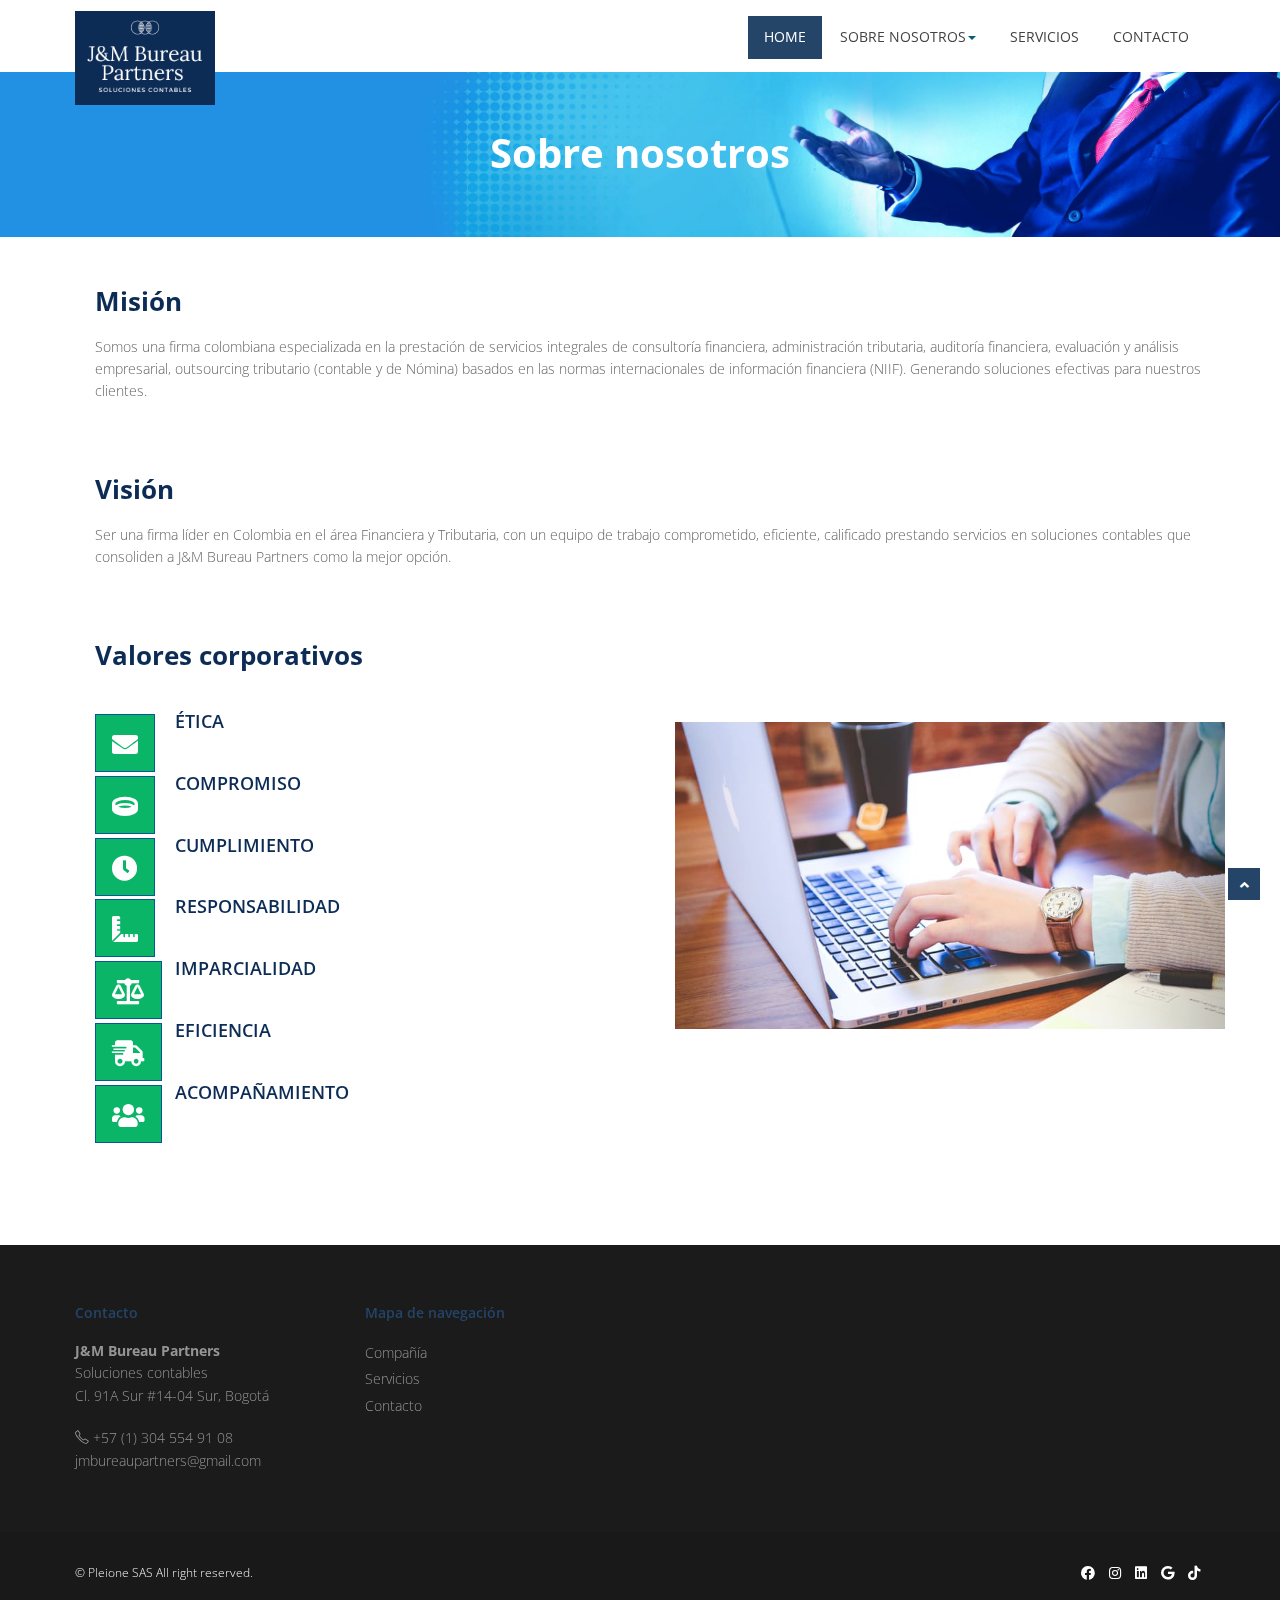
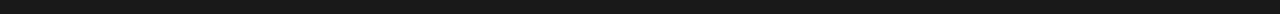
==== about.html @ 875a7479 "second commit" ====
<!DOCTYPE html>
<html lang="en">
<head>
<meta charset="utf-8">
<title>J&M Bureau Partners </title>
<meta name="viewport" content="width=device-width, initial-scale=1.0" />
<meta name="description" content="" />
<meta name="author" content="http://webthemez.com" />
<!-- css -->
<link href="css/bootstrap.min.css" rel="stylesheet" />
<link rel="stylesheet" href="simple-line-icons/css/simple-line-icons.css">
<link href="css/fancybox/jquery.fancybox.css" rel="stylesheet"> 
<link href="css/flexslider.css" rel="stylesheet" />
<link href="css/style.css" rel="stylesheet"/>
<link href="https://cdnjs.cloudflare.com/ajax/libs/font-awesome/5.15.3/css/all.min.css" rel="stylesheet"/> 
<!-- HTML5 shim, for IE6-8 support of HTML5 elements -->
<!--[if lt IE 9]>
      <script src="http://html5shim.googlecode.com/svn/trunk/html5.js"></script>
    <![endif]-->

</head>
<body>
<div id="wrapper">

	<!-- start header -->
		<header>
        <div class="navbar navbar-default navbar-static-top">
            <div class="container">
                <div class="navbar-header">
                    <button type="button" class="navbar-toggle" data-toggle="collapse" data-target=".navbar-collapse">
                        <span class="icon-bar"></span>
                        <span class="icon-bar"></span>
                        <span class="icon-bar"></span>
                    </button>
                    <a class="navbar-brand" href="index.html"><img src="img/logo.png" alt="logo"/></a>
                </div>
                <div class="navbar-collapse collapse ">
                    <ul class="nav navbar-nav">
                        <li class="active"><a href="index.html">Home</a></li> 
							 <li class="dropdown">
                        <a href="#" data-toggle="dropdown" class="dropdown-toggle">Sobre nosotros<b class="caret"></b></a>
                        <ul class="dropdown-menu">
                            <li><a href="about.html">Compañía</a></li>
                            
                        </ul>
                    </li>
						<li><a href="services.html">Servicios</a></li> 
                        <li><a href="contact.html">Contacto</a></li>
                    </ul>
                </div>
            </div>
        </div>
	</header><!-- end header -->
	<section id="inner-headline">
	<div class="container">
		<div class="row">
			<div class="col-lg-12">
				<h2 class="pageTitle">Sobre nosotros</h2>
			</div>
		</div>
	</div>
	</section>
	<section id="content">
	<div class="container">
					
					<div class="about">
				
						<section class="features">
        <div class="container">
		<div class="row">
			<div class="col-md-12">
				<div><h2>Misión</h2>Somos una firma colombiana especializada en la prestación de servicios integrales de consultoría financiera, administración tributaria, auditoría financiera, evaluación y análisis empresarial, outsourcing tributario (contable y de Nómina) basados en las normas internacionales de información financiera (NIIF). Generando soluciones efectivas para nuestros clientes.</div>
				<br>
			</div>
		</div>
		  	<div class="row">
			<div class="col-md-12">
				<div><h2>Visión</h2>Ser una firma líder en Colombia en el área Financiera y Tributaria, con un equipo de trabajo comprometido, eficiente, calificado prestando servicios en soluciones contables que consoliden a J&M Bureau Partners como la mejor opción.</div>
				<br/>
			</div>
		</div>
          <div class="row">    
          <div class="col-md-12">
				<div><h2>Valores corporativos</h2> </div>
				<br/>
			</div>     
            <div class="col-md-6">
              <div class="features-item">
                <div class="features">
                  <div class="icon">
                   <i class="fas fa-envelope"></i>
                  </div>
                  <div class="features-content">
                    <h3>Ética</h3>
                    </div>
                </div>
                <div class="features">
                  <div class="icon">
                   <i class="fas fa-ring"></i>
                  </div>
                  <div class="features-content">
                    <h3>Compromiso</h3>
                    </div>
                </div>
                
                <div class="features">
                  <div class="icon">
                   <i class="fas fa-clock"></i>
                  </div>
                  <div class="features-content">
                    <h3>Cumplimiento</h3>
                    </div>
                </div>
                <div class="features">
                  <div class="icon">
                   <i class="fas fa-ruler-combined"></i>
                  </div>
                  <div class="features-content">
                    <h3>Responsabilidad</h3>
                    </div>
                </div>
                <div class="features">
                  <div class="icon">
                   <i class="fas fa-balance-scale"></i>
                  </div>
                  <div class="features-content">
                    <h3>Imparcialidad</h3>
                    </div>
                </div>
                <div class="features">
                  <div class="icon">
                    <i class="fas fa-shipping-fast"></i>
                  </div>
                  <div class="features-content">
                    <h3>Eficiencia</h3>
                  </div>
                </div>
                <div class="features">
                  <div class="icon">
                   <i class="fas fa-users"></i>
                  </div>
                  <div class="features-content">
                    <h3>Acompañamiento</h3>
                    </div>
                </div>
              </div>
            </div>
            <div class="col-md-6">
              <img class="img-responsive" src="img/img1.png" alt="">
            </div>
          </div>
        </div>
      </section>

					</div>
									
				</div>
	</section>
	<footer>
	<div class="container">
		<div class="row">
			<div class="col-md-3">
				<div class="widget">
					<h5 class="widgetheading">Contacto</h5>
					<address>
					<strong>J&M Bureau Partners </strong><br>
					Soluciones contables<br>
					Cl. 91A Sur #14-04 Sur, Bogotá</address>
					<p>
						<i class="icon-phone"></i> +57 (1) 304 554 91 08<br>
						<i class="icon-envelope-alt"></i>jmbureaupartners@gmail.com
					</p>
				</div>
			</div>
			<div class="col-md-3">
				<div class="widget">
					<h5 class="widgetheading">Mapa de navegación</h5>
					<ul class="link-list">
						<li><a href="about.html">Compañía</a></li>
						<li><a href="services.html">Servicios</a></li>
						<li><a href="contact.html">Contacto</a></li>
					</ul>
				</div>
			</div>
			
		</div>
	</div>
	<div id="sub-footer">
		<div class="container">
			<div class="row">
				<div class="col-lg-6">
					<div class="copyright">
						<p>
														<span>&copy; Pleione SAS All right reserved. <a href="" target="_blank"></a> 
						</p>
					</div>
				</div>
				<div class="col-lg-6">
					<ul class="social-network">
						<li><a href="#" data-placement="top" title="Facebook"><i class="fab fa-facebook"></i></a></li>
						<li><a href="https://www.instagram.com/jmbureaupartners/" data-placement="top" title="Instagram"><i class="fab fa-instagram"></i></a></li>
						<li><a href="#" data-placement="top" title="Linkedin"><i class="fab fa-linkedin"></i></a></li>
						<li><a href="https://goo.gl/maps/CxibHjXo6wyPW2Ja9" data-placement="top" title="Google"><i class="fab fa-google"></i></a></li>
						<li><a href="https://www.tiktok.com/@jmbureaupartners" data-placement="top" title="Google"><i class="fab fa-tiktok"></i></a></li>
						
					</ul>
				</div>
			</div>
		</div>
	</div>
	</footer>
</div>
<a href="#" class="scrollup"><i class="fa fa-angle-up active"></i></a>
<!-- javascript
    ================================================== -->
<!-- Placed at the end of the document so the pages load faster -->
<script src="js/jquery.js"></script>
<script src="js/jquery.easing.1.3.js"></script>
<script src="js/bootstrap.min.js"></script>
<script src="js/jquery.fancybox.pack.js"></script>
<script src="js/jquery.fancybox-media.js"></script> 
<script src="js/portfolio/jquery.quicksand.js"></script>
<script src="js/portfolio/setting.js"></script>
<script src="js/jquery.flexslider.js"></script>
<script src="js/animate.js"></script>
<script src="js/custom.js"></script>
</body>
</html>
---- simple-line-icons/css/simple-line-icons.css ----
@font-face {
  font-family: 'simple-line-icons';
  src: url('../fonts/Simple-Line-Icons.eot?-i3a2kk');
  src: url('../fonts/Simple-Line-Icons.eot?#iefix-i3a2kk') format('embedded-opentype'), url('../fonts/Simple-Line-Icons.ttf?-i3a2kk') format('truetype'), url('../fonts/Simple-Line-Icons.woff2?-i3a2kk') format('woff2'), url('../fonts/Simple-Line-Icons.woff?-i3a2kk') format('woff'), url('../fonts/Simple-Line-Icons.svg?-i3a2kk#simple-line-icons') format('svg');
  font-weight: normal;
  font-style: normal;
}
/*
 Use the following CSS code if you want to have a class per icon.
 Instead of a list of all class selectors, you can use the generic [class*="icon-"] selector, but it's slower: 
*/
.icon-user,
.icon-people,
.icon-user-female,
.icon-user-follow,
.icon-user-following,
.icon-user-unfollow,
.icon-login,
.icon-logout,
.icon-emotsmile,
.icon-phone,
.icon-call-end,
.icon-call-in,
.icon-call-out,
.icon-map,
.icon-location-pin,
.icon-direction,
.icon-directions,
.icon-compass,
.icon-layers,
.icon-menu,
.icon-list,
.icon-options-vertical,
.icon-options,
.icon-arrow-down,
.icon-arrow-left,
.icon-arrow-right,
.icon-arrow-up,
.icon-arrow-up-circle,
.icon-arrow-left-circle,
.icon-arrow-right-circle,
.icon-arrow-down-circle,
.icon-check,
.icon-clock,
.icon-plus,
.icon-close,
.icon-trophy,
.icon-screen-smartphone,
.icon-screen-desktop,
.icon-plane,
.icon-notebook,
.icon-mustache,
.icon-mouse,
.icon-magnet,
.icon-energy,
.icon-disc,
.icon-cursor,
.icon-cursor-move,
.icon-crop,
.icon-chemistry,
.icon-speedometer,
.icon-shield,
.icon-screen-tablet,
.icon-magic-wand,
.icon-hourglass,
.icon-graduation,
.icon-ghost,
.icon-game-controller,
.icon-fire,
.icon-eyeglass,
.icon-envelope-open,
.icon-envelope-letter,
.icon-bell,
.icon-badge,
.icon-anchor,
.icon-wallet,
.icon-vector,
.icon-speech,
.icon-puzzle,
.icon-printer,
.icon-present,
.icon-playlist,
.icon-pin,
.icon-picture,
.icon-handbag,
.icon-globe-alt,
.icon-globe,
.icon-folder-alt,
.icon-folder,
.icon-film,
.icon-feed,
.icon-drop,
.icon-drawar,
.icon-docs,
.icon-doc,
.icon-diamond,
.icon-cup,
.icon-calculator,
.icon-bubbles,
.icon-briefcase,
.icon-book-open,
.icon-basket-loaded,
.icon-basket,
.icon-bag,
.icon-action-undo,
.icon-action-redo,
.icon-wrench,
.icon-umbrella,
.icon-trash,
.icon-tag,
.icon-support,
.icon-frame,
.icon-size-fullscreen,
.icon-size-actual,
.icon-shuffle,
.icon-share-alt,
.icon-share,
.icon-rocket,
.icon-question,
.icon-pie-chart,
.icon-pencil,
.icon-note,
.icon-loop,
.icon-home,
.icon-grid,
.icon-graph,
.icon-microphone,
.icon-music-tone-alt,
.icon-music-tone,
.icon-earphones-alt,
.icon-earphones,
.icon-equalizer,
.icon-like,
.icon-dislike,
.icon-control-start,
.icon-control-rewind,
.icon-control-play,
.icon-control-pause,
.icon-control-forward,
.icon-control-end,
.icon-volume-1,
.icon-volume-2,
.icon-volume-off,
.icon-calender,
.icon-bulb,
.icon-chart,
.icon-ban,
.icon-bubble,
.icon-camrecorder,
.icon-camera,
.icon-cloud-download,
.icon-cloud-upload,
.icon-envelope,
.icon-eye,
.icon-flag,
.icon-heart,
.icon-info,
.icon-key,
.icon-link,
.icon-lock,
.icon-lock-open,
.icon-magnifier,
.icon-magnifier-add,
.icon-magnifier-remove,
.icon-paper-clip,
.icon-paper-plane,
.icon-power,
.icon-refresh,
.icon-reload,
.icon-settings,
.icon-star,
.icon-symble-female,
.icon-symbol-male,
.icon-target,
.icon-credit-card,
.icon-paypal,
.icon-social-tumblr,
.icon-social-twitter,
.icon-social-facebook,
.icon-social-instagram,
.icon-social-linkedin,
.icon-social-pintarest,
.icon-social-github,
.icon-social-gplus,
.icon-social-reddit,
.icon-social-skype,
.icon-social-dribbble,
.icon-social-behance,
.icon-social-foursqare,
.icon-social-soundcloud,
.icon-social-spotify,
.icon-social-stumbleupon,
.icon-social-youtube,
.icon-social-dropbox {
  font-family: 'simple-line-icons';
  speak: none;
  font-style: normal;
  font-weight: normal;
  font-variant: normal;
  text-transform: none;
  line-height: 1;
  /* Better Font Rendering =========== */
  -webkit-font-smoothing: antialiased;
  -moz-osx-font-smoothing: grayscale;
}
.icon-user:before {
  content: "\e005";
}
.icon-people:before {
  content: "\e001";
}
.icon-user-female:before {
  content: "\e000";
}
.icon-user-follow:before {
  content: "\e002";
}
.icon-user-following:before {
  content: "\e003";
}
.icon-user-unfollow:before {
  content: "\e004";
}
.icon-login:before {
  content: "\e066";
}
.icon-logout:before {
  content: "\e065";
}
.icon-emotsmile:before {
  content: "\e021";
}
.icon-phone:before {
  content: "\e600";
}
.icon-call-end:before {
  content: "\e048";
}
.icon-call-in:before {
  content: "\e047";
}
.icon-call-out:before {
  content: "\e046";
}
.icon-map:before {
  content: "\e033";
}
.icon-location-pin:before {
  content: "\e096";
}
.icon-direction:before {
  content: "\e042";
}
.icon-directions:before {
  content: "\e041";
}
.icon-compass:before {
  content: "\e045";
}
.icon-layers:before {
  content: "\e034";
}
.icon-menu:before {
  content: "\e601";
}
.icon-list:before {
  content: "\e067";
}
.icon-options-vertical:before {
  content: "\e602";
}
.icon-options:before {
  content: "\e603";
}
.icon-arrow-down:before {
  content: "\e604";
}
.icon-arrow-left:before {
  content: "\e605";
}
.icon-arrow-right:before {
  content: "\e606";
}
.icon-arrow-up:before {
  content: "\e607";
}
.icon-arrow-up-circle:before {
  content: "\e078";
}
.icon-arrow-left-circle:before {
  content: "\e07a";
}
.icon-arrow-right-circle:before {
  content: "\e079";
}
.icon-arrow-down-circle:before {
  content: "\e07b";
}
.icon-check:before {
  content: "\e080";
}
.icon-clock:before {
  content: "\e081";
}
.icon-plus:before {
  content: "\e095";
}
.icon-close:before {
  content: "\e082";
}
.icon-trophy:before {
  content: "\e006";
}
.icon-screen-smartphone:before {
  content: "\e010";
}
.icon-screen-desktop:before {
  content: "\e011";
}
.icon-plane:before {
  content: "\e012";
}
.icon-notebook:before {
  content: "\e013";
}
.icon-mustache:before {
  content: "\e014";
}
.icon-mouse:before {
  content: "\e015";
}
.icon-magnet:before {
  content: "\e016";
}
.icon-energy:before {
  content: "\e020";
}
.icon-disc:before {
  content: "\e022";
}
.icon-cursor:before {
  content: "\e06e";
}
.icon-cursor-move:before {
  content: "\e023";
}
.icon-crop:before {
  content: "\e024";
}
.icon-chemistry:before {
  content: "\e026";
}
.icon-speedometer:before {
  content: "\e007";
}
.icon-shield:before {
  content: "\e00e";
}
.icon-screen-tablet:before {
  content: "\e00f";
}
.icon-magic-wand:before {
  content: "\e017";
}
.icon-hourglass:before {
  content: "\e018";
}
.icon-graduation:before {
  content: "\e019";
}
.icon-ghost:before {
  content: "\e01a";
}
.icon-game-controller:before {
  content: "\e01b";
}
.icon-fire:before {
  content: "\e01c";
}
.icon-eyeglass:before {
  content: "\e01d";
}
.icon-envelope-open:before {
  content: "\e01e";
}
.icon-envelope-letter:before {
  content: "\e01f";
}
.icon-bell:before {
  content: "\e027";
}
.icon-badge:before {
  content: "\e028";
}
.icon-anchor:before {
  content: "\e029";
}
.icon-wallet:before {
  content: "\e02a";
}
.icon-vector:before {
  content: "\e02b";
}
.icon-speech:before {
  content: "\e02c";
}
.icon-puzzle:before {
  content: "\e02d";
}
.icon-printer:before {
  content: "\e02e";
}
.icon-present:before {
  content: "\e02f";
}
.icon-playlist:before {
  content: "\e030";
}
.icon-pin:before {
  content: "\e031";
}
.icon-picture:before {
  content: "\e032";
}
.icon-handbag:before {
  content: "\e035";
}
.icon-globe-alt:before {
  content: "\e036";
}
.icon-globe:before {
  content: "\e037";
}
.icon-folder-alt:before {
  content: "\e039";
}
.icon-folder:before {
  content: "\e089";
}
.icon-film:before {
  content: "\e03a";
}
.icon-feed:before {
  content: "\e03b";
}
.icon-drop:before {
  content: "\e03e";
}
.icon-drawar:before {
  content: "\e03f";
}
.icon-docs:before {
  content: "\e040";
}
.icon-doc:before {
  content: "\e085";
}
.icon-diamond:before {
  content: "\e043";
}
.icon-cup:before {
  content: "\e044";
}
.icon-calculator:before {
  content: "\e049";
}
.icon-bubbles:before {
  content: "\e04a";
}
.icon-briefcase:before {
  content: "\e04b";
}
.icon-book-open:before {
  content: "\e04c";
}
.icon-basket-loaded:before {
  content: "\e04d";
}
.icon-basket:before {
  content: "\e04e";
}
.icon-bag:before {
  content: "\e04f";
}
.icon-action-undo:before {
  content: "\e050";
}
.icon-action-redo:before {
  content: "\e051";
}
.icon-wrench:before {
  content: "\e052";
}
.icon-umbrella:before {
  content: "\e053";
}
.icon-trash:before {
  content: "\e054";
}
.icon-tag:before {
  content: "\e055";
}
.icon-support:before {
  content: "\e056";
}
.icon-frame:before {
  content: "\e038";
}
.icon-size-fullscreen:before {
  content: "\e057";
}
.icon-size-actual:before {
  content: "\e058";
}
.icon-shuffle:before {
  content: "\e059";
}
.icon-share-alt:before {
  content: "\e05a";
}
.icon-share:before {
  content: "\e05b";
}
.icon-rocket:before {
  content: "\e05c";
}
.icon-question:before {
  content: "\e05d";
}
.icon-pie-chart:before {
  content: "\e05e";
}
.icon-pencil:before {
  content: "\e05f";
}
.icon-note:before {
  content: "\e060";
}
.icon-loop:before {
  content: "\e064";
}
.icon-home:before {
  content: "\e069";
}
.icon-grid:before {
  content: "\e06a";
}
.icon-graph:before {
  content: "\e06b";
}
.icon-microphone:before {
  content: "\e063";
}
.icon-music-tone-alt:before {
  content: "\e061";
}
.icon-music-tone:before {
  content: "\e062";
}
.icon-earphones-alt:before {
  content: "\e03c";
}
.icon-earphones:before {
  content: "\e03d";
}
.icon-equalizer:before {
  content: "\e06c";
}
.icon-like:before {
  content: "\e068";
}
.icon-dislike:before {
  content: "\e06d";
}
.icon-control-start:before {
  content: "\e06f";
}
.icon-control-rewind:before {
  content: "\e070";
}
.icon-control-play:before {
  content: "\e071";
}
.icon-control-pause:before {
  content: "\e072";
}
.icon-control-forward:before {
  content: "\e073";
}
.icon-control-end:before {
  content: "\e074";
}
.icon-volume-1:before {
  content: "\e09f";
}
.icon-volume-2:before {
  content: "\e0a0";
}
.icon-volume-off:before {
  content: "\e0a1";
}
.icon-calender:before {
  content: "\e075";
}
.icon-bulb:before {
  content: "\e076";
}
.icon-chart:before {
  content: "\e077";
}
.icon-ban:before {
  content: "\e07c";
}
.icon-bubble:before {
  content: "\e07d";
}
.icon-camrecorder:before {
  content: "\e07e";
}
.icon-camera:before {
  content: "\e07f";
}
.icon-cloud-download:before {
  content: "\e083";
}
.icon-cloud-upload:before {
  content: "\e084";
}
.icon-envelope:before {
  content: "\e086";
}
.icon-eye:before {
  content: "\e087";
}
.icon-flag:before {
  content: "\e088";
}
.icon-heart:before {
  content: "\e08a";
}
.icon-info:before {
  content: "\e08b";
}
.icon-key:before {
  content: "\e08c";
}
.icon-link:before {
  content: "\e08d";
}
.icon-lock:before {
  content: "\e08e";
}
.icon-lock-open:before {
  content: "\e08f";
}
.icon-magnifier:before {
  content: "\e090";
}
.icon-magnifier-add:before {
  content: "\e091";
}
.icon-magnifier-remove:before {
  content: "\e092";
}
.icon-paper-clip:before {
  content: "\e093";
}
.icon-paper-plane:before {
  content: "\e094";
}
.icon-power:before {
  content: "\e097";
}
.icon-refresh:before {
  content: "\e098";
}
.icon-reload:before {
  content: "\e099";
}
.icon-settings:before {
  content: "\e09a";
}
.icon-star:before {
  content: "\e09b";
}
.icon-symble-female:before {
  content: "\e09c";
}
.icon-symbol-male:before {
  content: "\e09d";
}
.icon-target:before {
  content: "\e09e";
}
.icon-credit-card:before {
  content: "\e025";
}
.icon-paypal:before {
  content: "\e608";
}
.icon-social-tumblr:before {
  content: "\e00a";
}
.icon-social-twitter:before {
  content: "\e009";
}
.icon-social-facebook:before {
  content: "\e00b";
}
.icon-social-instagram:before {
  content: "\e609";
}
.icon-social-linkedin:before {
  content: "\e60a";
}
.icon-social-pintarest:before {
  content: "\e60b";
}
.icon-social-github:before {
  content: "\e60c";
}
.icon-social-gplus:before {
  content: "\e60d";
}
.icon-social-reddit:before {
  content: "\e60e";
}
.icon-social-skype:before {
  content: "\e60f";
}
.icon-social-dribbble:before {
  content: "\e00d";
}
.icon-social-behance:before {
  content: "\e610";
}
.icon-social-foursqare:before {
  content: "\e611";
}
.icon-social-soundcloud:before {
  content: "\e612";
}
.icon-social-spotify:before {
  content: "\e613";
}
.icon-social-stumbleupon:before {
  content: "\e614";
}
.icon-social-youtube:before {
  content: "\e008";
}
.icon-social-dropbox:before {
  content: "\e00c";
}
---- css/style.css ----
/*
Author URI: http://webthemez.com/
Note: 
Licence under Creative Commons Attribution 3.0 
Do not remove the back-link in this web template 
-------------------------------------------------------*/

@import url('http://fonts.googleapis.com/css?family=Noto+Serif:400,400italic,700|Open+Sans:400,600,700'); 
@import url('font-awesome.css');  
@import url('animate.css');

body {
	font-family:'Open Sans', Arial, sans-serif;
	font-size:14px;
	font-weight:300;
	line-height:1.6em;
	color:#656565;
	/* background: #EFEFEF; */
}

a:active {
	outline:0;
}

.clear {
	clear:both;
}

h1,h2, h3, h4, h5, h6 {
	font-family:'Open Sans', Arial, sans-serif;
	font-weight: 600;
	line-height:1.1em;
	color: #0c2c56;
	margin-bottom: 20px;
}
 h2{
    font-size: 26px;
    font-weight: 700;
}
.container {
	padding:0 20px 0 20px;
	position:relative;
}
.help-block ul li {
    color: red;
}
#wrapper{
	width:100%;
	margin:0;	
	padding:0;
}
.navbar-toggle {
    position: relative;
    float: right;
    padding: 9px 10px;
    margin-top: 8px;
    margin-right: 15px;
    margin-bottom: 8px;
    background-color: transparent;
    background-image: none;
    border: 0;
    border-radius: 4px;
}
.row,.row-fluid {
	margin-bottom:30px;
}

.row .row,.row-fluid .row-fluid{
	margin-bottom:30px;
}

.row.nomargin,.row-fluid.nomargin {
	margin-bottom:0;
}

img.img-polaroid {
	margin:0 0 20px 0;
}
.img-box {
	max-width:100%;
}
.flex-control-nav li{
display:none;
}
/*  Header
==================================== */
 
header .navbar {
    margin-bottom: 0;
}

.navbar-default {
    border: none;
}

.navbar-brand {
    color: #222;
	text-transform: uppercase;
    font-size: 24px;
    font-weight: 700;
    line-height: 1em;
	letter-spacing: -1px; 
    padding: 0 0 0 15px;
}
.navbar-default .navbar-brand{
color: #778aa4;
}
.navbar-default .navbar-brand img{
width:140px;
}
header .navbar-collapse  ul.navbar-nav {
    float: right;
    margin-right: 0;
}
header .navbar {min-height: 70px;padding: 18px 0;background: #ffffff;}
.home-page header .navbar-default{
    background: #ffffff;
    /* position: absolute; */
    width: 100%;
    box-shadow: 1px 1px 1px rgba(0, 0, 0, 0.24);
}

header .nav li a:hover,
header .nav li a:focus,
header .nav li.active a,
header .nav li.active a:hover,
header .nav li a.dropdown-toggle:hover,
header .nav li a.dropdown-toggle:focus,
header .nav li.active ul.dropdown-menu li a:hover,
header .nav li.active ul.dropdown-menu li.active a{
    -webkit-transition: all .3s ease;
    -moz-transition: all .3s ease;
    -ms-transition: all .3s ease;
    -o-transition: all .3s ease;
    transition: all .3s ease;
}


header .navbar-default .navbar-nav > .open > a,
header .navbar-default .navbar-nav > .open > a:hover,
header .navbar-default .navbar-nav > .open > a:focus {
    -webkit-transition: all .3s ease;
    -moz-transition: all .3s ease;
    -ms-transition: all .3s ease;
    -o-transition: all .3s ease;
    transition: all .3s ease;
}


header .navbar {
    min-height: 70px;
    padding: 11px 0;
}

header .navbar-nav > li  {
    padding-top: 5px;
}

header  .navbar-nav > li > a {
    padding-bottom: 6px;
    padding-top: 5px;
    margin-left: 2px;
    line-height: 30px;
	font-weight: 700;
    -webkit-transition: all .3s ease;
    -moz-transition: all .3s ease;
    -ms-transition: all .3s ease;
    -o-transition: all .3s ease;
    transition: all .3s ease;
}


.dropdown-menu li a:hover {
    color: #fff !important;
}

header .nav .caret {
    border-bottom-color: #f5f5f5;
    border-top-color: #f5f5f5;
}
.navbar-default .navbar-nav > .active > a,
.navbar-default .navbar-nav > .active > a:hover,
.navbar-default .navbar-nav > .active > a:focus {
  background-color: #fff;
}
.navbar-default .navbar-nav > .open > a,
.navbar-default .navbar-nav > .open > a:hover,
.navbar-default .navbar-nav > .open > a:focus {
  background-color:  #fff;
}	
	

.dropdown-menu  {
    box-shadow: none;
    border-radius: 0;
	border: none;
}

.dropdown-menu li:last-child  {
	padding-bottom: 0 !important;
	margin-bottom: 0;
}

header .nav li .dropdown-menu  {
   padding: 0;
}

header .nav li .dropdown-menu li a {
   line-height: 28px;
   padding: 3px 12px;
}

/*Client Slider*/
.clients{
	padding:35px 0;
}
.clients-control{
	    position: absolute;
    right: 20px;
    top: 5px;
}
.clients-slider .owl-item{margin:0 10px; display:inline-block;}
.clients-slider .item img{
	
display: block;
	
/* background-color:#fafafa; */
}
.clients-slider .item img.colored {
	top: 0;
	display: none;
	/* background-color:#f5f5f5; */
}
.clients-slider .item {
    margin: 1px;
}
.clients-slider .item:hover img.colored{display:block;}
.clients-slider .item:hover img{display:none;}
.clients-control .btn,
.clients-control .btn{
	margin-bottom:0px;
	margin-top: 17px;
	padding: 0px 6px;
	font-size: 11px;
}


/* --- menu --- */

header .navigation {
	float:right;
}

header ul.nav li {
	border:none;
	margin:0;
}

header ul.nav li a {	
	font-size:12px;
	border:none;
	font-weight:700;
	text-transform:uppercase;
}

header ul.nav li ul li a {	
	font-size:12px;
	border:none;
	font-weight:300;
	text-transform:uppercase;
}


.navbar .nav > li > a {
  color: #424242;
  text-shadow: none;
  border: 1px solid rgba(255, 255, 255, 0) !important;
  font-size: 14px;
  font-weight: normal;
}

.navbar .nav a:hover {
	background:none;
	color: #244468 !important;
}

.navbar .nav > .active > a,.navbar .nav > .active > a:hover {
	background:none;
	color: #ffffff !important;
	border: 1px solid #244468 !important;
	background: #244468;
}

.navbar .nav > .active > a:active,.navbar .nav > .active > a:focus {
	background:none;
	outline:0;
	font-weight:700;
}

.navbar .nav li .dropdown-menu {
	z-index:2000;
}

header ul.nav li ul {
	margin-top:1px;
}
header ul.nav li ul li ul {
	margin:1px 0 0 1px;
}
.dropdown-menu .dropdown i {
	position:absolute;
	right:0;
	margin-top:3px;
	padding-left:20px;
}

.navbar .nav > li > .dropdown-menu:before {
  display: inline-block;
  border-right: none;
  border-bottom: none;
  border-left: none;
  border-bottom-color: none;
  content:none;
}
.navbar-default .navbar-nav>.active>a, .navbar-default .navbar-nav>.active>a:hover, .navbar-default .navbar-nav>.active>a:focus {color: #FFFFFF;/* border: 1px solid #FFFFFF !important; */}


ul.nav li.dropdown a {
	z-index:1000;
	display:block;
}

 select.selectmenu {
	display:none;
}
.pageTitle{
color: #fff;
margin: 30px 0 3px;
display: inline-block;
}
 
#banner{
	width: 100%;
	background:#000;
	position:relative;
	margin:0;
	padding:0;
	float: left;
	width: 100%;
}

/*  Sliders
==================================== */
/* --- flexslider --- */
#main-slider:before {/* content: ''; *//* width: 100%; *//* height: 100%; *//* background: rgba(0, 148, 255, 0.74); *//* z-index: 1; *//* position: absolute; */}
.flex-direction-nav a{
display:none;
}
.flexslider {
	padding:0;
	position: relative;
	zoom:1;
	background: #055999;
}
.flex-direction-nav .flex-prev{
left:0px; 
}
.flex-direction-nav .flex-next{ 
right:0px;
}
.flex-caption {zoom: 1;bottom: 0;background-color: transparent;color: #fff;margin: 0;padding: 25px 25px 25px 30px;position: absolute;left: 0;text-align: left;margin: 10px auto;right: 0px;display: inline-block;margin-left: 12%;}
.flex-caption h3 {color: #ffffff;margin-bottom: 45px;text-transform: uppercase;font-size: 55px;font-weight: bold;}
.flex-caption p {margin: 12px 0 56px;font-size: 20px;color: #4a4a4a;display: none;}
.skill-home{margin-bottom:50px;float: center;width: 100%;}
.c1{
/* border: #ed5441 1px solid; */
/* background:#ed5441; */
}
.c2{
/* border: #24DB5A 1px solid; */
/* background: #24DB5A; */
}
.c3{
/* border: #EC1890 1px solid; */
/* background: #EC1890; */
}
.c4{
/* border: #609cec 1px solid; */
/* background:#609cec; */
}
.skill-home .icons {color: #244468;font-size: 44px;-ms-border-radius: 50%;-moz-border-radius: 50%;text-align: center;float: left;width: 100%;padding: 15px;}
.skill-home h2 {
padding-top: 20px;
font-size: 36px;
font-weight: 700;
} 
.skill-home h3 {font-size: 22px;font-weight: 700;color: #fff;/* background: #04844a; */width: 100%;padding-bottom: 15px;border-bottom: 1px dashed rgba(255, 255, 255, 0.59);}
.skill-home a {color: #ffffff;text-decoration: none;font-size: 13px;padding: 5px 12px;margin-top: 10px;display: inline-block;border: 1px solid rgba(255, 255, 255, 0.35);}
.skill-home .box:hover{
	/* background: #ffc02a; */
	/* cursor:pointer; */
	/* color: #fff; */
}
.skill-home .box:hover .icons,
.skill-home .box:hover h3, .skill-home .box:hover a {
	/* color:#fff; */
}
.testimonial-solid {
padding: 50px 0 60px 0;
margin: 0 0 0 0;
background: #FFFFFF;
text-align: center;
}
.testi-icon-area {
text-align: center;
position: absolute;
top: -84px;
margin: 0 auto; 
width: 100%;
}
.testi-icon-area .quote {
padding: 15px 0 0 0;
margin: 0 0 0 0;
background: #ffffff;
text-align: center;
color: #1891EC;
display: inline-table;
width: 70px;
height: 70px;
-ms-border-radius: 50%;
-moz-border-radius: 50%;
-webkit-border-radius: 50%;
border-radius: 50%;
font-size: 42px; 
border: 1px solid #1891EC;
display: none;
}

.testi-icon-area .carousel-inner { 
margin: 20px 0;
}
.carousel-indicators {
bottom: -30px;
}
.text-center img {
margin: auto;
}
.aboutUs{padding: 80px 0 0;background: #e6e6e6;color: #3e3e3e;}
img.img-center {
margin: 0 auto;
display: block;
max-width: 100%;
}
.aboutUs h2 {
    color: #244468;
}
/* Testimonial
----------------------------------*/
.testimonial-area {
padding: 0 0 0 0;
margin:0;
background: url(../img/low-poly01.jpg) fixed center center;
background-size: cover;
-webkit-background-size: cover;
-moz-background-size: cover;
-ms-background-size: cover;
}
.testimonial-solid p {
color: #000000;
font-size: 16px;
line-height: 30px;
font-style: italic;
} 
section.jumbobox {
	background:#fff;
	padding: 28px 0 0 0;
	float: left;
	width: 100%;
	text-align: center;
}
.team-member{
	text-align:center;
}
.team-member h4{
	padding:10px 0 0;
	text-align:center;
	margin:0;
}
/* Clients
------------------------------------ */
#clients {
  padding: 67px 0; }
  #clients .client .img {
    height: 76px;
    width: 138px;
    cursor: pointer;
    -webkit-transition: box-shadow .1s linear;
    -moz-transition: box-shadow .1s linear;
    transition: box-shadow .1s linear; }
    #clients .client .img:hover {
      cursor: pointer;
      /*box-shadow: 0px 0px 2px 0px rgb(155, 155, 155);*/
      border-radius: 8px; }
  #clients .client .client1 {
    background: url("../img/client1.png") 0 -75px; }
    #clients .client .client1:hover {
      background-position: 1px 0px; }
  #clients .client .client2 {
    background: url("../img/client2.png") 0 -75px; }
    #clients .client .client2:hover {
      background-position: -1px 0px; }
  #clients .client .client3 {
    background: url("../img/client3.png") 0 -76px; }
    #clients .client .client3:hover {
      background-position: 0px 0px; }


/* Content
==================================== */

#content {
	position:relative;
	/* background:#fff; */
	padding: 30px 0 0px 0;
}

#content img {
	max-width:100%;
	height:auto;
}
 
.cta-text {
	text-align: center;
	margin-top:10px;
}


.big-cta .cta {
	margin-top:10px;
}
 
.box {
	width: 100%;
	/* border: 1px solid #D4D4D4; */
	display: inline-block;
	background: #ffffff;
	padding-bottom: 20px;
	float: left;
	text-align: center;
}
.box-gray  {
	background: #f8f8f8;
	padding: 20px 20px 30px;
}
.box-gray  h4,.box-gray  i {
	margin-bottom: 20px;
}
.box-bottom {
	padding: 20px 0;
	text-align: center;
}
.box-bottom a {
	color: #fff;
	font-weight: 700;
}
.box-bottom a:hover {
	color: #eee;
	text-decoration: none;
}


/* Bottom
==================================== */

#bottom {
	background:#fcfcfc;
	padding:50px 0 0;

}
/* twitter */
#twitter-wrapper {
    text-align: center;
    width: 70%;
    margin: 0 auto;
}
#twitter em {
    font-style: normal;
    font-size: 13px;
}

#twitter em.twitterTime a {
	font-weight:600;
}

#twitter ul {
    padding: 0;
	list-style:none;
}
#twitter ul li {
    font-size: 20px;
    line-height: 1.6em;
    font-weight: 300;
    margin-bottom: 20px;
    position: relative;
    word-break: break-word;
}

.features .features-item {
  padding: 0 0 70px 0;
}
.features .features-item .features {
  margin-bottom: 34px;
}
.features .features-item .features .icon {
  float: left;
}
.features .features-item .features .icon i {
  z-index: 99;
  font-size: 26px;
  margin: 2px 8px 0 0;
  color: #ffffff;
  background: #0ab568;
  padding: 16px;
  height: 58px;
  display: inline-block;
  border: 1px solid #055999;
}
.features .features-item .features-content {
  margin-left: 80px;
  padding-right: 68px;
}
.features .features-item .features-content h3 {
  padding-bottom: 8px;
  text-transform: uppercase;
  margin: 0;
  font-size: 18px;
}
.features .features-item .features:hover .icon-radius:after {
  -webkit-transform: scale(1);
  -moz-transform: scale(1);
  -ms-transform: scale(1);
  -o-transform: scale(1);
  transform: scale(1);
}
.features img{

margin: 10px 0 0 0;
}
/* page headline
==================================== */

#inner-headline{background: #2291e3 url(../img/slides/1.jpg) top right;position: relative;margin: 0;padding: 24px 0;background-size: 70%;background-repeat: no-repeat;}
#inner-headline:before{content:'';position: absolute;/* background: rgba(0, 0, 0, 0.42); */z-index: 1;top: 0;left: 0;right: 0;bottom: 0;}

#inner-headline h2.pageTitle{
	color: #ffffff;
	padding: 5px 0;
	text-align:center;
	display:block;
	font-size: 40px;
	font-weight: 700;
	position: relative;
	z-index: 3;
}

/* --- breadcrumbs --- */
#inner-headline ul.breadcrumb {
	margin:40px 0;
	float:left;
}

#inner-headline ul.breadcrumb li {
	margin-bottom:0;
	padding-bottom:0;
}
#inner-headline ul.breadcrumb li {
	font-size:13px;
	color:#fff;
}

#inner-headline ul.breadcrumb li i{
	color:#dedede;
}

#inner-headline ul.breadcrumb li a {
	color:#fff;
}

ul.breadcrumb li a:hover {
	text-decoration:none;
}
.fancybox-title-inside-wrap {
    padding: 3px 30px 6px;
    background: #2F2F2F;
    text-align: center; 
}
.fancybox-title-inside-wrap h4{
    font-size: 18px;	
}
.fancybox-nav span { 
    background-color: transparent;
}
/* Forms
============================= */

/* --- contact form  ---- */
form#contactform input[type="text"] {
  width: 100%;
  border: 1px solid #f5f5f5;
  min-height: 40px;
  padding-left:20px;
  font-size:13px;
  padding-right:20px;
  -webkit-box-sizing: border-box;
     -moz-box-sizing: border-box;
          box-sizing: border-box;

}

form#contactform textarea {
border: 1px solid #f5f5f5;
  width: 100%;
  padding-left:20px;
  padding-top:10px;
  font-size:13px;
  padding-right:20px;
  -webkit-box-sizing: border-box;
     -moz-box-sizing: border-box;
          box-sizing: border-box;

}

form#contactform .validation {
	font-size:11px;
}

#sendmessage {
	border:1px solid #e6e6e6;
	background:#f6f6f6;
	display:none;
	text-align:center;
	padding:15px 12px 15px 65px;
	margin:10px 0;
	font-weight:600;
	margin-bottom:30px;

}

#sendmessage.show,.show  {
	display:block;
}
 
form#commentform input[type="text"] {
  width: 100%;
  min-height: 40px;
  padding-left:20px;
  font-size:13px;
  padding-right:20px;
  -webkit-box-sizing: border-box;
     -moz-box-sizing: border-box;
          box-sizing: border-box;
	-webkit-border-radius: 2px 2px 2px 2px;
		-moz-border-radius: 2px 2px 2px 2px;
			border-radius: 2px 2px 2px 2px;

}

form#commentform textarea {
  width: 100%;
  padding-left:20px;
  padding-top:10px;
  font-size:13px;
  padding-right:20px;
  -webkit-box-sizing: border-box;
     -moz-box-sizing: border-box;
          box-sizing: border-box;
	-webkit-border-radius: 2px 2px 2px 2px;
		-moz-border-radius: 2px 2px 2px 2px;
			border-radius: 2px 2px 2px 2px;
}


/* --- search form --- */
.search{
	float:right;
	margin:35px 0 0;
	padding-bottom:0;
}

#inner-headline form.input-append {
	margin:0;
	padding:0;
}



/*  Portfolio
================================ */

.work-nav #filters {
	margin: 0;
	padding: 0;
	list-style: none;
}

.work-nav #filters li {
	margin: 0 10px 30px 0;
	padding: 0;
	float:left;
}

.work-nav #filters li a {
	color: #7F8289;
	font-size: 16px;
	display: block;	
}

.work-nav #filters li a:hover {

}

.work-nav #filters li a.selected {
	color: #DE5E60;
}

#thumbs {
	margin: 0;
	padding: 0;	
}

#thumbs li {
	list-style-type: none;
}
 

.item-thumbs a + img {
	width: 100%;	
}

.item-thumbs .hover-wrap {
	position: absolute;
	display: block;
	width: 100%;
	height: 100%;
	
	opacity: 0;
	filter: alpha(opacity=0);
	
	-webkit-transition: all 450ms ease-out 0s;	
	   -moz-transition: all 450ms ease-out 0s;
		 -o-transition: all 450ms ease-out 0s;
		    transition: all 450ms ease-out 0s;
		  
	-webkit-transform: rotateY(180deg) scale(0.5,0.5);
	   -moz-transform: rotateY(180deg) scale(0.5,0.5);
		-ms-transform: rotateY(180deg) scale(0.5,0.5);
		 -o-transform: rotateY(180deg) scale(0.5,0.5);
			transform: rotateY(180deg) scale(0.5,0.5);	
}

.item-thumbs:hover .hover-wrap,
.item-thumbs.active .hover-wrap {
	opacity: 1;
	filter: alpha(opacity=100);
	
	-webkit-transform: rotateY(0deg) scale(1,1);
	   -moz-transform: rotateY(0deg) scale(1,1);
		-ms-transform: rotateY(0deg) scale(1,1);
		 -o-transform: rotateY(0deg) scale(1,1);
		    transform: rotateY(0deg) scale(1,1);
}

.item-thumbs .hover-wrap .overlay-img {
	position: absolute;
	width: 100%;
	height: 100%;
	opacity: 0.80;
	filter: alpha(opacity=80);
	background: rgba(9, 181, 103, 0.69);
}

.item-thumbs .hover-wrap .overlay-img-thumb {
	position: absolute;
	border-radius: 60px;
	top: 50%;
	left: 50%;
	margin: -16px 0 0 -16px;
	color: #fff;
	font-size: 32px;
	line-height: 1em;
	opacity: 1;
	filter: alpha(opacity=100);
}
 
ul.portfolio-categ{
	margin:10px 0 30px 0;
	padding:0;
	float:left;
	list-style:none;
}

ul.portfolio-categ li{margin: 0;float: left;list-style: none;font-size: 13px;font-weight: 600;border: 1px solid #244468;margin-right: 15px;}

ul.portfolio-categ li a{
	display:block;
	padding: 8px 20px;
	color: #244468;
}
ul.portfolio-categ li.active{
border: 1px solid #244468;
background-color: #244468;
color: #0F0F29 !important;
}
ul.portfolio-categ li.active a:hover, ul.portfolio-categ li a:hover,ul.portfolio-categ li a:focus,ul.portfolio-categ li a:active {
	text-decoration:none;
	outline:0; 
}
ul.portfolio-categ li.active a{
color: #fff;}
  #accordion-alt3 .panel-heading h4 {
font-size: 13px;
line-height: 28px;
}
.panel .panel-heading h4 {
font-weight: 400;
}
.panel-title {
margin-top: 0;
margin-bottom: 0;
font-size: 15px;
color: inherit;
}
.panel-group .panel {
margin-bottom: 0;
border-radius: 2px;
}
.panel {
margin-bottom: 18px;
background-color: #F4F4F4;
border: 1px solid transparent;
border-radius: 2px;
-webkit-box-shadow: 0 1px 1px rgba(0,0,0,0.05);
box-shadow: 0 1px 1px rgba(0,0,0,0.05);
}
#accordion-alt3 .panel-heading h4 a i {font-size: 13px;line-height: 18px;width: 18px;height: 18px;margin-right: 5px;color: #055999;text-align: center;border-radius: 50%;margin-left: 6px;}  
.progress.pb-sm {
height: 6px!important;
}
.progress {
box-shadow: inset 0 0 2px rgba(0,0,0,.1);
}
.progress {
overflow: hidden;
height: 18px;
margin-bottom: 18px;
background-color: #f5f5f5;
border-radius: 2px;
-webkit-box-shadow: inset 0 1px 2px rgba(0,0,0,0.1);
box-shadow: inset 0 1px 2px rgba(0,0,0,0.1);
}
.progress .progress-bar.progress-bar-red {
background: #ed5441;
} 
.progress .progress-bar.progress-bar-green {
background: #51d466;
}
.progress .progress-bar.progress-bar-lblue {
background: #32c8de;
}
/* --- portfolio detail --- */
.top-wrapper {
	margin-bottom:20px;
}
.info-blocks {
margin-bottom: 15px;
}
.info-blocks i.icon-info-blocks {float: left;color: #244468;font-size: 30px;min-width: 50px;margin-top: 6px;text-align: center;background: #FFFFFF;height: 64px;padding: 18px;border: 1px solid #244468;}
.info-blocks .info-blocks-in {
padding: 0 10px;
overflow: hidden;
}
.info-blocks .info-blocks-in h3 {
color: #555;
font-size: 20px;
line-height: 28px;
margin:0px;
}
.info-blocks .info-blocks-in p {
font-size: 14px;
}
  
blockquote {
	font-size:16px;
	font-weight:400;
	font-family:'Noto Serif', serif;
	font-style:italic;
	padding-left:0;
	color:#a2a2a2;
	line-height:1.6em;
	border:none;
}

blockquote cite 							{ display:block; font-size:12px; color:#666; margin-top:10px; }
blockquote cite:before 					{ content:"\2014 \0020"; }
blockquote cite a,
blockquote cite a:visited,
blockquote cite a:visited 				{ color:#555; }

/* --- pullquotes --- */

.pullquote-left {
	display:block;
	color:#a2a2a2;
	font-family:'Noto Serif', serif;
	font-size:14px;
	line-height:1.6em;
	padding-left:20px;
}

.pullquote-right {
	display:block;
	color:#a2a2a2;
	font-family:'Noto Serif', serif;
	font-size:14px;
	line-height:1.6em;
	padding-right:20px;
}

/* --- button --- */
.btn{text-align: center;background: #244468;color: #fff;border-radius: 0;border: none;padding: 8px 15px;}
.btn-theme {
	color: #fff;
	background: transparent;
	border: 1px solid #FFFFFF;
	padding: 12px 30px;
	font-weight: bold;
	border-radius: 10px;
}
.btn-theme:hover {
	color: #eee;
}

/* --- list style --- */

ul.general {
	list-style:none;
	margin-left:0;
}

ul.link-list{
	margin:0;
	padding:0;
	list-style:none;
}

ul.link-list li{
	margin:0;
	padding:2px 0 2px 0;
	list-style:none;
}
footer{
background: #1B1B1B;
}
footer ul.link-list li a{
	color: #949494;
}
footer ul.link-list li a:hover {
	color:#eee;
}
/* --- Heading style --- */

h4.heading {
	font-weight:700;
}

.heading { margin-bottom: 30px; }

.heading {
	position: relative;
	
}


.widgetheading {
	width:100%;

	padding:0;
}

#bottom .widgetheading {
	position: relative;
	border-bottom: #e6e6e6 1px solid;
	padding-bottom: 9px;
}

aside .widgetheading {
	position: relative;
	border-bottom: #e9e9e9 1px solid;
	padding-bottom: 9px;
}

footer .widgetheading {
	position: relative;
}

footer .widget .social-network {
	position:relative;
}


#bottom .widget .widgetheading span, aside .widget .widgetheading span, footer .widget .widgetheading span {	
	position: absolute;
	width: 60px;
	height: 1px;
	bottom: -1px;
	right:0;

}
.box-area{float: left;text-align: center;padding: 14px 20px;width: 100%;background: #244468;color: #fff;font-size: 13px;}
/* --- Map --- */
.map{
	position:relative;
	margin-top:-50px;
	margin-bottom:40px;
}

.map iframe{
	width:100%;
	height:450px;
	border:none;
}

.map-grid iframe{
	width:100%;
	height:350px;
	border:none;
	margin:0 0 -5px 0;
	padding:0;
}

 
ul.team-detail{
	margin:-10px 0 0 0;
	padding:0;
	list-style:none;
}

ul.team-detail li{
	border-bottom:1px dotted #e9e9e9;
	margin:0 0 15px 0;
	padding:0 0 15px 0;
	list-style:none;
}

ul.team-detail li label {
	font-size:13px;
}

ul.team-detail li h4, ul.team-detail li label{
	margin-bottom:0;
}

ul.team-detail li ul.social-network {
	border:none;
	margin:0;
	padding:0;
}

ul.team-detail li ul.social-network li {
	border:none;	
	margin:0;
}
ul.team-detail li ul.social-network li i {
	margin:0;
}

 
.pricing-title{
	background:#fff;
	text-align:center;
	padding:10px 0 10px 0;
}

.pricing-title h3{
	font-weight:600;
	margin-bottom:0;
}

.pricing-offer{
	background: #fcfcfc;
	text-align: center;
	padding:40px 0 40px 0;
	font-size:18px;
	border-top:1px solid #e6e6e6;
	border-bottom:1px solid #e6e6e6;
}

.pricing-box.activeItem .pricing-offer{
	color:#fff;
}

.pricing-offer strong{
	font-size:78px;
	line-height:89px;
}

.pricing-offer sup{
	font-size:28px;
}

.pricing-container{
	background: #fff;
	text-align:center;
	font-size:14px;
}

.pricing-container strong{
color:#353535;
}

.pricing-container ul{
	list-style:none;
	padding:0;
	margin:0;
}

.pricing-container ul li{
	border-bottom: 1px solid #E6E6E6;
	list-style: none;
	padding: 15px 0 15px 0;
	margin: 0 0 0 0;
	color: #222;
}

.pricing-action{
	margin:0;
	background: #fcfcfc;
	text-align:center;
	padding:20px 0 30px 0;
}

.pricing-wrapp{
	margin:0 auto;
	width:100%;
	background:#fd0000;
}
 .pricing-box-item {
border: 1px solid #e6e6e6;
	
	position:relative;
	margin:0 0 20px 0;
	padding:0;
  -webkit-box-shadow: 0 2px 0 rgba(0,0,0,0.03);
  -moz-box-shadow: 0 2px 0 rgba(0,0,0,0.03);
  box-shadow: 0 2px 0 rgba(0,0,0,0.03);
  -webkit-box-sizing: border-box;
  -moz-box-sizing: border-box;
  box-sizing: border-box;
}

.pricing-box-item .pricing-heading {
	text-align: center;
	padding:0px 0 0px 0;
	display:block;
}
.pricing-box-item.activeItem .pricing-heading {
	text-align: center;
	padding:0px 0 1px 0;
	border-bottom:none;
	display:block;
	color:#fff;
}
.pricing-box-item.activeItem .pricing-heading h3 {
	 
}

.pricing-box-item .pricing-heading h3 strong {
	font-size: 24px;
	font-weight: bold;
	letter-spacing:-1px;
	color: #8c8c8c;
}
.pricing-box-item .pricing-heading h3 {
	font-size:32px;
	font-weight:300;
	letter-spacing:-1px;
	margin-bottom: 0;
}

.pricing-box-item .pricing-terms {
	text-align: center;
	display: block;
	overflow: hidden;
	padding: 11px 0 5px; 
}

.pricing-box-item .pricing-terms  h6 {
	margin-top: 20px;
	color: #244468;
	font-size: 22px;
	font-weight: normal;
	/* background: #ffc02a; */
	padding: 20px 0;
}

.pricing-box-item .icon .price-circled {
    margin: 10px 10px 10px 0;
    display: inline-block !important;
    text-align: center !important;
    color: #fff;
    width: 68px;
    height: 68px;
	padding:12px;
    font-size: 16px;
	font-weight:700;
    line-height: 68px;
    text-shadow:none;
    cursor: pointer;
    background-color: #888;
    border-radius: 64px;
    -moz-border-radius: 64px;
    -webkit-border-radius: 64px;
}

.pricing-box-item  .pricing-action{
	margin:0;
	text-align:center;
	padding: 30px 15px;
}
 .pricing-action a:hover {
    color: #fff;
}
/* ===== Widgets ===== */

/* --- flickr --- */
.widget .flickr_badge {
	width:100%;
}
.widget .flickr_badge img { margin: 0 9px 20px 0; }

footer .widget .flickr_badge {
    width: 100%;
}
footer .widget .flickr_badge img {
    margin: 0 9px 20px 0;
}

.flickr_badge img {
    width: 50px;
    height: 50px;
    float: left;
	margin: 0 9px 20px 0;
}
 
/* --- Recent post widget --- */

.recent-post{
	margin:20px 0 0 0;
	padding:0;
	line-height:18px;
}

.recent-post h5 a:hover {
	text-decoration:none;
}

.recent-post .text h5 a {
	color:#353535;
}

  
footer{
	padding:50px 0 0 0;
	color: #949494;
}

footer a {
	color:#fff;
}

footer a:hover {
	color:#eee;
}

footer h1, footer h2, footer h3, footer h4, footer h5, footer h6{
	color: #244468;
}

footer address {
	line-height:1.6em;
}

footer h5 a:hover, footer a:hover {
	text-decoration:none;
}

ul.social-network {
	list-style:none;
	margin:0;
}

ul.social-network li {
	display:inline;
	margin: 0 5px;
}

#sub-footer{
	text-shadow:none;
	color:#f5f5f5;
	padding:0;
	padding-top:30px;
	margin:20px 0 0 0;
	background: #191919;
}

#sub-footer p{
	margin:0;
	padding:0;
}

#sub-footer span{
	color:#f5f5f5;
}

.copyright {
	text-align:left;
	font-size:12px;
}

#sub-footer ul.social-network {
	float:right;
}

  

/* scroll to top */
.scrollup{
    position:fixed;
    width:32px;
    height:32px;
    bottom:0px;
    right:20px;
    background: #244468;
}

a.scrollup {
	outline:0;
	text-align: center;
}

a.scrollup:hover,a.scrollup:active,a.scrollup:focus {
	opacity:1;
	text-decoration:none;
}
a.scrollup i {
	margin-top: 10px;
	color: #fff;
}
a.scrollup i:hover {
	text-decoration:none;
}



 
.absolute{
	position:absolute;
}

.relative{
	position:relative;
}

.aligncenter{
	text-align:center;
}

.aligncenter span{
	margin-left:0;
}

.floatright {
	float:right;
}

.floatleft {
	float:left;
}

.floatnone {
	float:none;
}

.aligncenter {
	text-align:center;
}
 
img.pull-left, .align-left{
	float:left;
	margin:0 15px 15px 0;
}

.widget img.pull-left {
	float:left;
	margin:0 15px 15px 0;
}

img.pull-right, .align-right {
	float:right;
	margin:0 0 15px 15px;
}

article img.pull-left, article .align-left{
	float:left;
	margin:5px 15px 15px 0;
}

article img.pull-right, article .align-right{
	float:right;
	margin:5px 0 15px 15px;
}


.clear-marginbot{
	margin-bottom:0;
}

.marginbot10{
	margin-bottom:10px;
}
.marginbot20{
	margin-bottom:20px;
}
.marginbot30{
	margin-bottom:30px;
}
.marginbot40{
	margin-bottom:40px;
}

.clear-margintop{
	margin-top:0;
}

.margintop10{
	margin-top:10px;
}

.margintop20{
	margin-top:20px;
}

.margintop30{
	margin-top:30px;
}

.margintop40{
	margin-top:40px;
}
header .nav .caret {
    border-bottom-color: #f5f5f5;
    border-top-color: #055f7b;
}

/*  Media queries 
============================= */

@media (min-width: 768px) and (max-width: 979px) {

	a.detail{
		background:none;
		width:100%;
	}


	
	footer .widget form  input#appendedInputButton {
		  display: block;
		  width: 91%;
		  -webkit-border-radius: 4px 4px 4px 4px;
			 -moz-border-radius: 4px 4px 4px 4px;
				  border-radius: 4px 4px 4px 4px;
	}
	
	footer .widget form  .input-append .btn {
		  display: block;
		  width: 100%;
		  padding-right: 0;
		  padding-left: 0;
		  -webkit-box-sizing: border-box;
			 -moz-box-sizing: border-box;
				  box-sizing: border-box;
				  margin-top:10px;
	}

	ul.related-folio li{
		width:156px;
		margin:0 20px 0 0;
	}	
}

@media (max-width: 767px) {
.navbar-default .navbar-collapse{
border-color: none;/* background: #202021; */}
.navbar-default .navbar-toggle .icon-bar {background-color: #055999;border-radius: 0;}
.navbar-default .navbar-toggle:hover, .navbar-default .navbar-toggle:focus {background-color: rgba(221, 221, 221, 0);/* margin-top: 12px; */}
.navbar-default .navbar-collapse, .navbar-default .navbar-form {
border-color: rgba(255, 255, 255, 0.58);
margin-top: 15px;
}

  body {
    padding-right: 0;
    padding-left: 0;
  }
	.navbar-brand { 
		border-bottom: none;
	}
	.navbar-header {
		border-bottom: none;
	}
	
	.navbar-nav {
		border-top: none;
		float: none;
		width: 100%;
	}
.navbar .nav > .active > a, .navbar .nav > .active > a:hover {font-weight: 700;color: #FFFFFF;}
	header .navbar-nav > li {
padding-bottom: 2px;
padding-top: 3px;
}
	header .nav li .dropdown-menu  {
		margin-top: 0;
	}

	.dropdown-menu {
	  position: absolute;
	  top: 0;
	  left: 40px;
	  z-index: 1000;
	  display: none;
	  float: left;
	  min-width: 160px;
	  padding: 5px 0;
	  margin: 2px 0 0;
	  font-size: 13px;
	  list-style: none;
	  background-color: #fff;
	  background-clip: padding-box;
	  border: 1px solid #f5f5f5;
	  border: 1px solid rgba(0, 0, 0, .15);
	  border-radius: 0;
	  -webkit-box-shadow: 0 6px 12px rgba(0, 0, 0, .175);
			  box-shadow: 0 6px 12px rgba(0, 0, 0, .175);
	}
	

	
	li.active  {
		border: none;
		overflow: hidden;
}

	
	.box {
		border-bottom:1px solid #e9e9e9;
		padding-bottom:20px;
	}

	.flexslider .slide-caption {
		width: 90%; 
		padding: 2%; 
		position: absolute; 
		left: 0; 
		bottom: -40px; 
	}


	#inner-headline .breadcrumb {
		float:left;
		clear:both;
		width:100%;
	}

	.breadcrumb > li {
		font-size:13px;
	}

	
	ul.portfolio li article a i.icon-48{
		width:20px;
		height:20px;
		font-size:16px;
		line-height:20px;
	}


	.left-sidebar{
		border-right:none;
		padding:0 0 0 0;
		border-bottom: 1px dotted #e6e6e6;
		padding-bottom:10px;
		margin-bottom:40px;
	}
	
	.right-sidebar{
		margin-top:30px;
		border-left:none;
		padding:0 0 0 0;
	}
	
	
	footer .col-lg-1, footer .col-lg-2, footer .col-md-3, footer .col-lg-4, footer .col-lg-5, footer .col-lg-6, 
	footer .col-lg-7, footer .col-lg-8, footer .col-lg-9, footer .col-lg-10, footer .col-lg-11, footer .col-lg-12{
		margin-bottom:20px;
	}

	#sub-footer ul.social-network {
		float:left;
	}
	

	
  [class*="span"] {
		margin-bottom:20px;
  }

}
@media (min-width:768px){
	.item-thumbs {
    position: relative;
    overflow: hidden;
    margin-bottom: 30px;
    cursor: pointer;
    width: 48%;
    float: left;
    margin: 1%;
}
}
@media (max-width: 480px) {
	.bottom-article a.pull-right {
		float:left;
		margin-top:20px;
	}

	.search{
		float:left;
	}

	.flexslider .flex-caption {
		display:none;
	}


	.cta-text {
		margin:0 auto;
		text-align:center;	
	}
	
	ul.portfolio li article a i{
		width:20px;
		height:20px;
		font-size:14px;
	}


}

 
    /*==========  Mobile First Method  ==========*/
 
    /* Extra Small Devices, Phones */ 
    @media only screen and (min-width : 480px) {

		.item-thumbs {
			position: relative;
			overflow: hidden;
			margin-bottom: 30px;
			cursor: pointer;
			width: 98%;
			float: left;
			margin: 1%;
		}
    }

    /* Small Devices, Tablets */
    @media only screen and (min-width : 768px) {
		.item-thumbs {
			position: relative;
			overflow: hidden;
			margin-bottom: 30px;
			cursor: pointer;
			width: 46%;
			float: left;
			margin: 1%;
		}
    }

    /* Medium Devices, Desktops */
    @media only screen and (min-width : 992px) {

		.item-thumbs {
			position: relative;
			overflow: hidden;
			margin-bottom: 30px;
			cursor: pointer;
			width: 23%;
			float: left;
			margin: 1%;
		}
    }

    /* Large Devices, Wide Screens */
    @media only screen and (min-width : 1200px) {

		.item-thumbs {
			position: relative;
			overflow: hidden;
			margin-bottom: 30px;
			cursor: pointer;
			width: 23%;
			float: left;
			margin: 1%;
		}
    }
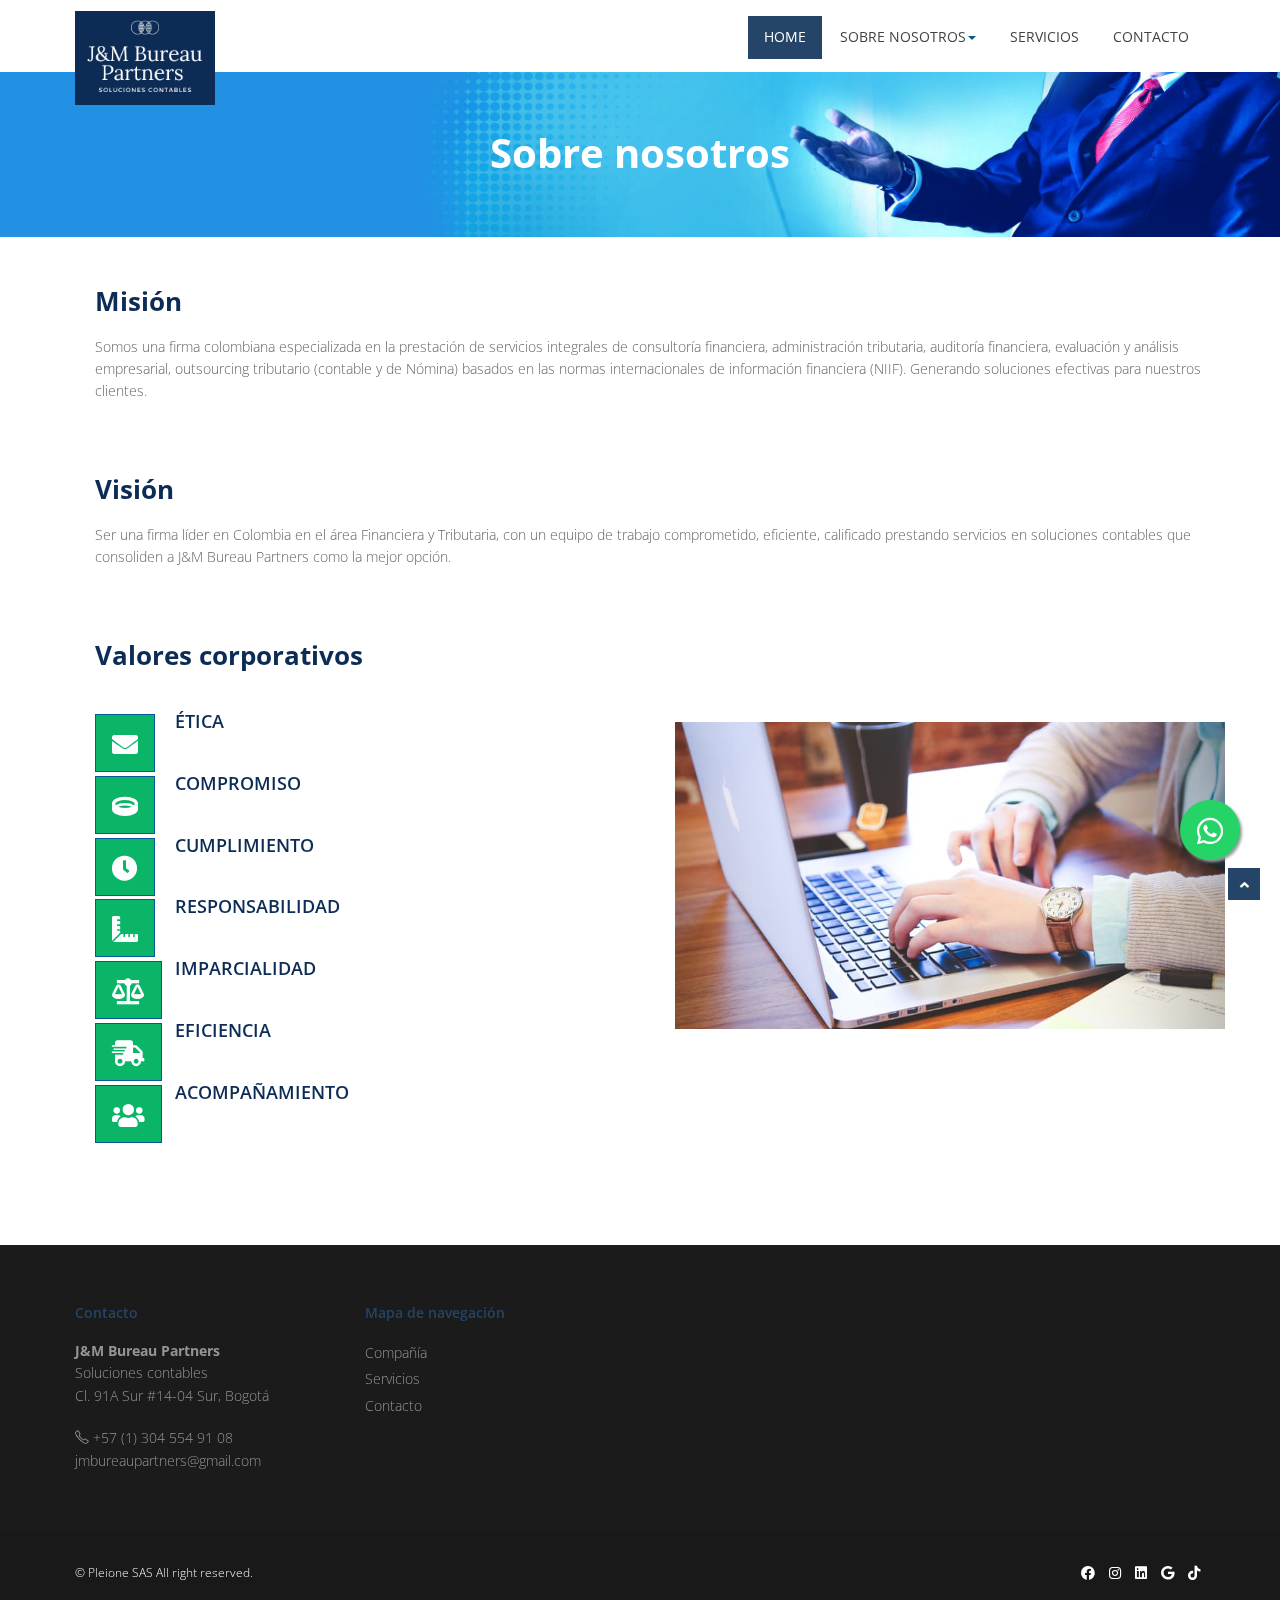
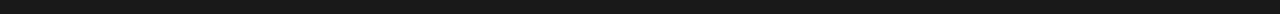
==== commit aaf4204c: "forth commit" ====
--- a/about.html
+++ b/about.html
@@ -4,8 +4,8 @@
 <meta charset="utf-8">
 <title>J&M Bureau Partners </title>
 <meta name="viewport" content="width=device-width, initial-scale=1.0" />
-<meta name="description" content="" />
-<meta name="author" content="http://webthemez.com" />
+<link rel="shortcut icon" href="img/logo.png" type="image/x-icon"/>
+
 <!-- css -->
 <link href="css/bootstrap.min.css" rel="stylesheet" />
 <link rel="stylesheet" href="simple-line-icons/css/simple-line-icons.css">
@@ -197,7 +197,7 @@
 				</div>
 				<div class="col-lg-6">
 					<ul class="social-network">
-						<li><a href="#" data-placement="top" title="Facebook"><i class="fab fa-facebook"></i></a></li>
+						<li><a href="https://www.facebook.com/JM-Bureau-Partners-106263025079652" data-placement="top" title="Facebook"><i class="fab fa-facebook"></i></a></li>
 						<li><a href="https://www.instagram.com/jmbureaupartners/" data-placement="top" title="Instagram"><i class="fab fa-instagram"></i></a></li>
 						<li><a href="#" data-placement="top" title="Linkedin"><i class="fab fa-linkedin"></i></a></li>
 						<li><a href="https://goo.gl/maps/CxibHjXo6wyPW2Ja9" data-placement="top" title="Google"><i class="fab fa-google"></i></a></li>
@@ -210,6 +210,9 @@
 	</div>
 	</footer>
 </div>
+<a href="https://api.whatsapp.com/send?phone=573045549108&text=Hola%21%20Quisiera%20m%C3%A1s%20informaci%C3%B3n%20" class="float" target="_blank">
+<i class="fab fa-whatsapp 3x my-float"></i>
+</a>
 <a href="#" class="scrollup"><i class="fa fa-angle-up active"></i></a>
 <!-- javascript
     ================================================== -->
--- a/css/style.css
+++ b/css/style.css
@@ -1828,5 +1828,24 @@
 		}
     }
 	
-	
- +.float{
+	position:fixed;
+	width:60px;
+	height:60px;
+	bottom:40px;
+	right:40px;
+	background-color:#25d366;
+	color:#FFF;
+	border-radius:50px;
+	text-align:center;
+  font-size:30px;
+	box-shadow: 2px 2px 3px #999;
+  z-index:100;
+}
+
+.my-float{
+	margin-top:16px;
+}
+ .fa-whatsapp {
+  color: #FFF !important;
+}